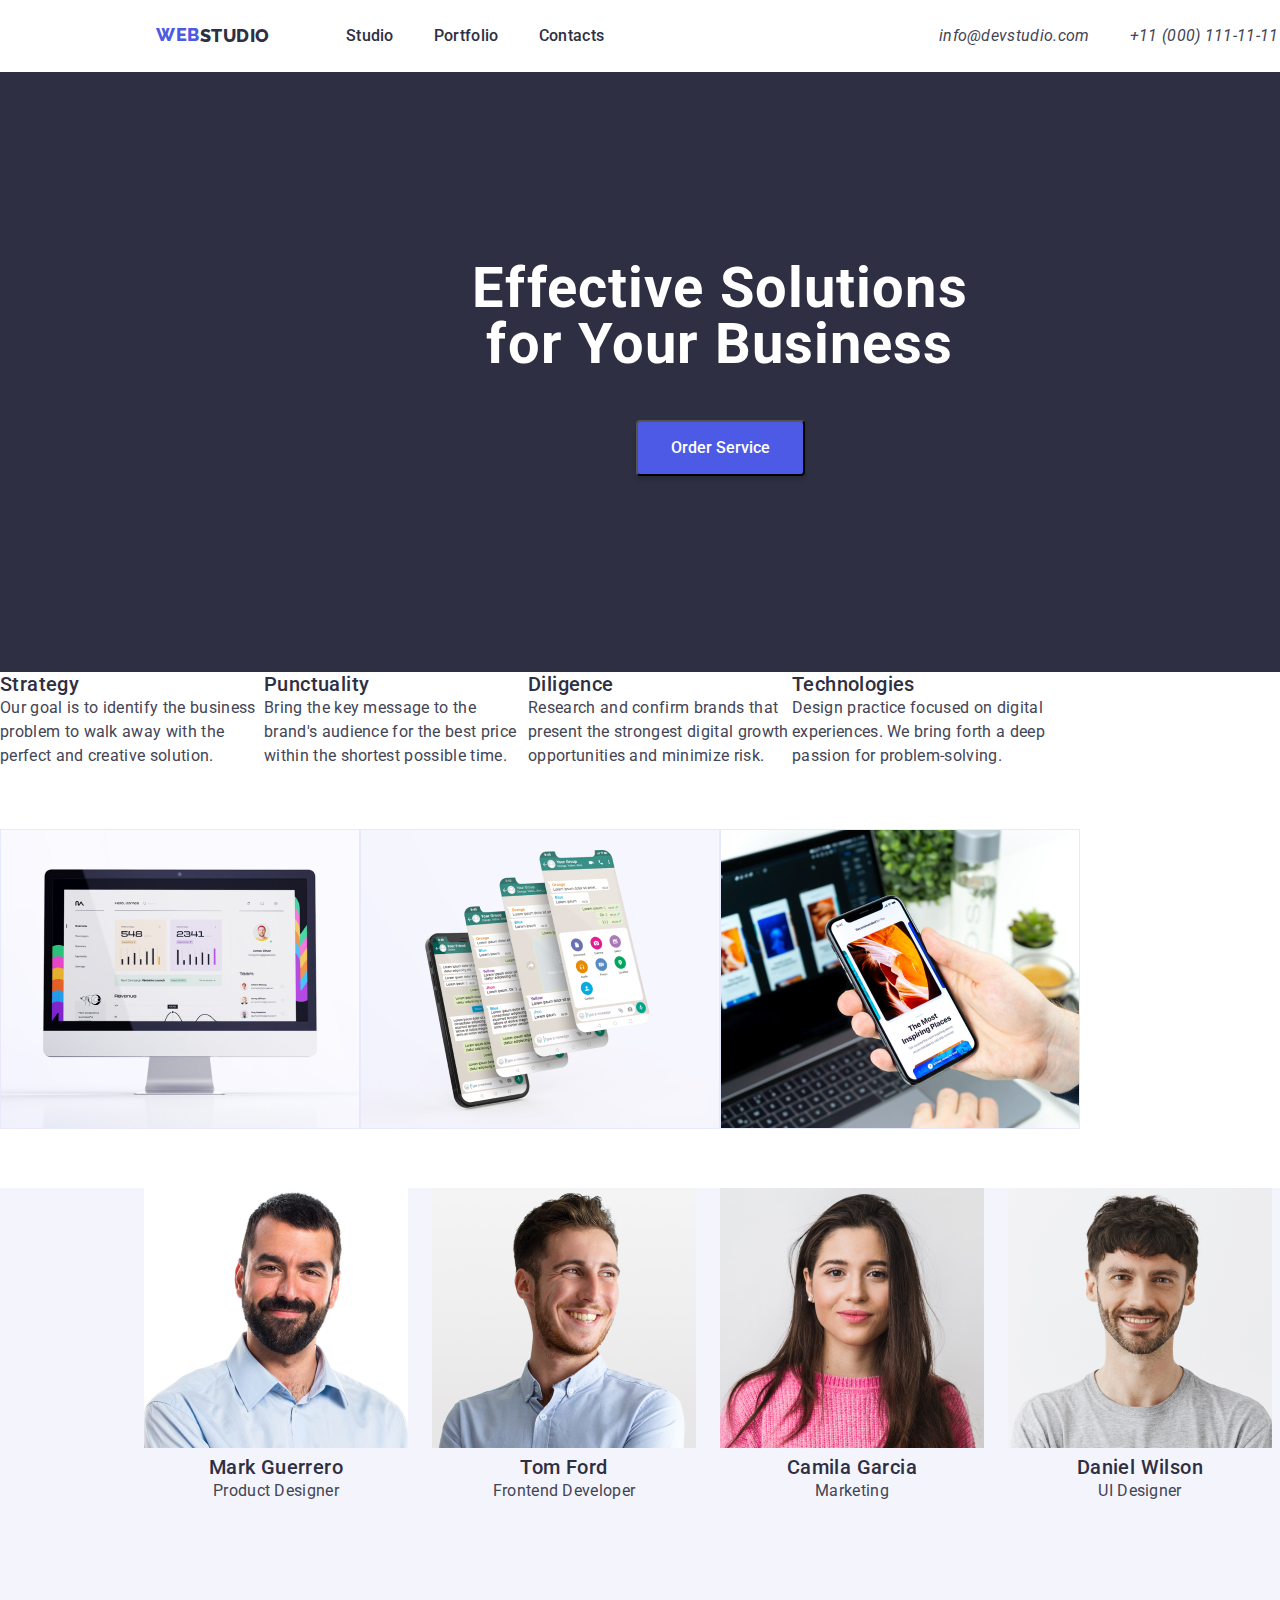
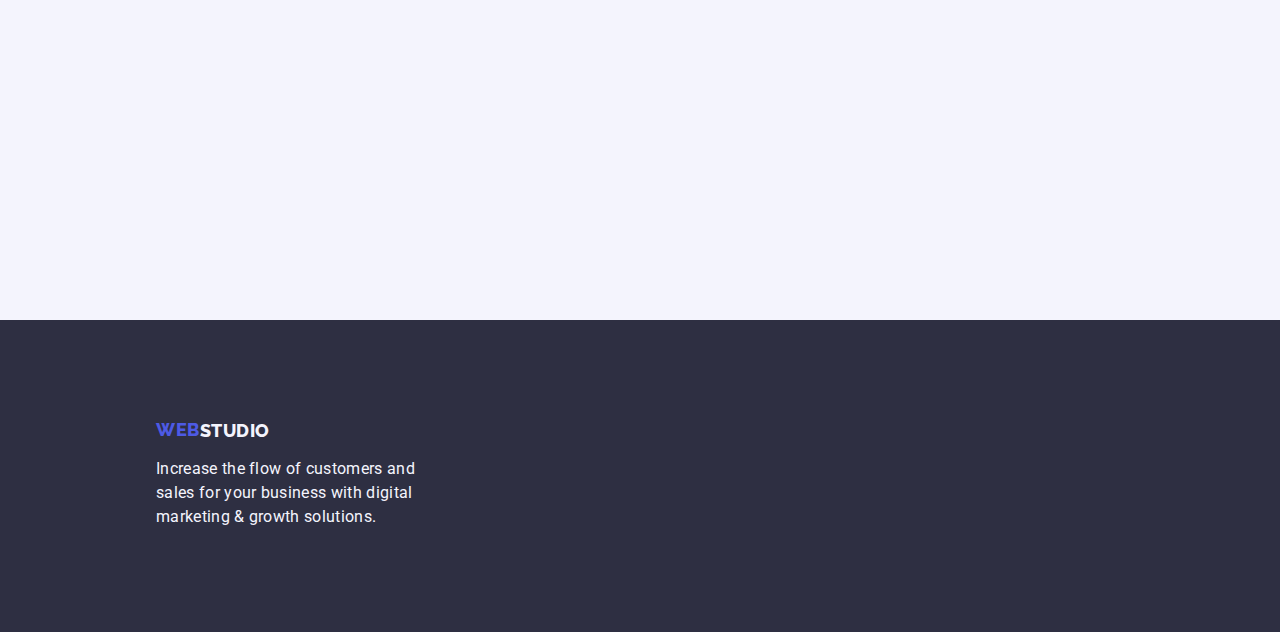
==== index.html @ 982a5fb9 "add  css" ====
<!DOCTYPE html>
<html lang="en">

<head>
    <meta charset="UTF-8">
    <meta http-equiv="X-UA-Compatible" content="IE=edge">
    <meta name="viewport" content="width=device-width, initial-scale=1.0">
    <!-- Raleway800  -->
    <!-- Roboto–400,500,700,900. -->
    <link rel="preconnect" href="https://fonts.googleapis.com">
    <link rel="preconnect" href="https://fonts.gstatic.com" crossorigin>
    <link
        href="https://fonts.googleapis.com/css2?family=Raleway:ital,wght@0,700;0,800;1,400&family=Roboto:wght@400;500;700;900&display=swap"
        rel="stylesheet">

    <link rel="stylesheet" href="./css/styles.css">
    <title>Main Page</title>

</head>

<body>
    <header class="header flex">

        <nav class="nav flex">
            <a class="logo link" href="./index.html">Web <span class="logo-continuation">Studio</span></a>
            <ul class="nav-items list flex">
                <li class="nav-item"><a class="nav-link link" href="./studio.html">Studio</a></li>
                <li class="nav-item"><a class="nav-link link" href="./portfolio.html">Portfolio</a></li>
                <li class="nav-item"><a class="nav-link link" href="./contacts.html">Contacts</a></li>
            </ul>
        </nav>
        <address class="address">
            <ul class="addreess-itms list flex">
                <li class="address-item class-mail "><a class="address-link link"
                        href="mailto:info@devstudio.com">info@devstudio.com</a></li>
                <li class="address-item"><a class="address-link link" href="tel:+110001111111">+11 (000) 111-11-11</a>
                </li>
            </ul>
        </address>
    </header>
    <main class="main">
        <section class="hero">
            <h1 class="hero-header">Effective Solutions <br>
                for Your Business</h1>
            <div class="order-service-div">
                <button class="order-service" type="button">Order Service</button>
            </div>

        </section>
        <section class="section-feature">
            <h2>Strategy, Punctuality, Diligence, Technologies.</h2>
            <ul class="feature">
                <li class="feature-item list">
                    <h3 class="feature-header">Strategy</h3>
                    <p>Our goal is to identify the business
                        problem to walk away with the perfect and creative solution.</p>
                </li>
                <li class="feature-item list">
                    <h3 class="feature-header">Punctuality</h3>
                    <p>Bring the key message to the brand's audience for the best price within the shortest possible
                        time.</p>
                </li>
                <li class="feature-item list">
                    <h3 class="feature-header">Diligence</h3>
                    <p>Research and confirm brands that present the strongest digital growth opportunities and
                        minimize
                        risk.</p>
                </li>
                <li class="feature-item list">
                    <h3 class="feature-header">Technologies</h3>
                    <p>Design practice focused on digital experiences. We bring forth a deep passion for
                        problem-solving.</p>
                </li>
            </ul>
        </section>
        <section class="section-works">
            <h2 class="items-header">What are we doing</h2>
            <ul class="works-item list">
                <li><img src="./images/computer.jpg" alt="computer" width="360"></li>
                <li><img src="./images/smartphones.jpg" alt="smartphones" width="360"></li>
                <li><img src="./images/smartphone-in-hand.jpg" alt="smartphone in hend" width="360"></li>
            </ul>
        </section>
        <section class="section-crew">
            <h2 class="items-header">Our Team</h2>
            <ul class="crew">
                <li class="crew-item list"><img src="./images/mark.jpg" alt="Marks avatar" width="264">
                    <h3 class="crew-name">Mark Guerrero</h3>
                    <p class="crew-spec">Product Designer</p>
                </li>
                <li class="crew-item list"><img src="./images/tom.jpg" alt="Toms avatar" width="264">
                    <h3 class="crew-name">Tom Ford</h3>
                    <p class="crew-spec">Frontend Developer</p>
                </li>
                <li class="crew-item list"><img src="./images/camila.jpg" alt="Camilas avatar" width="264">
                    <h3 class="crew-name">Camila Garcia</h3>
                    <p class="crew-spec">Marketing</p>
                </li>
                <li class="crew-item list"><img src="./images/daniel.jpg" alt="Daniels avatar" width="264">
                    <h3 class="crew-name">Daniel Wilson</h3>
                    <p class="crew-spec">UI Designer</p>
                </li>
            </ul>
        </section>
    </main>
    <footer class="footer">
        <a class="logo link" href="./index.html">Web <span class="logo-continuation white">Studio</span></a>
        <p class="footer-text">Increase the flow of customers and sales for your business with digital marketing &
            growth
            solutions.</p>
    </footer>
</body>

</html>
---- css/styles.css ----
/* 
font-family: 'Raleway',
sans-serif;
font-family: 'Roboto',
sans-serif; 
*/
h2 {
    display: none;
}

:root {
    --background: #e5e5e5;
    --background-white: #FFFFFF;
    --background-seecon: #2E2F42;
    --background-primary: #F4F4FD;
    --iris: #4D5AE5;
    --slate: #434455;
    --CORNFLOWER: #E7E9FC;
    --hover: #404BBF;
}

* {
    padding: 0;
    margin: 0;
}

.list {
    list-style-type: none;
}

.link {
    text-decoration: none;
}

body {
    font-family: 'Roboto', sans-serif;
    font-weight: 400;
    font-size: 16px;
    line-height: 1.5;
    letter-spacing: 0.02em;
    color: var(--slate);
    width: 1440px;
    background-color: var(--background-white);
}

/* NAVIGATION */
.header {
    width: 1440px;
    height: 72px;
}

.logo {
    font-family: 'Raleway', sans-serif;
    font-weight: 800;
    font-size: 18px;
    line-height: 1.16;
    display: flex;
    align-items: center;
    letter-spacing: 0.03em;
    text-transform: uppercase;
    color: var(--iris);
    margin: 24px 76px 0 156px;
}

.logo-continuation {
    font-family: 'Raleway', sans-serif;
    font-style: normal;
    font-weight: 800;
    font-size: 18px;
    line-height: 21px;
    display: flex;
    align-items: center;
    letter-spacing: 0.03em;
    text-transform: uppercase;
    color: var(--background-seecon);
}

.flex {
    display: flex;
    align-items: baseline;

}

.nav-items {
    width: 261px;
    height: 24px;
    /* background-color: #4D5AE5; */
}

.nav-link {
    font-family: 'Roboto', sans-serif;
    font-weight: 500;
    font-size: 16px;
    line-height: 1.5;
    letter-spacing: 0.02em;
    color: var(--background-seecon);
    margin-right: 40px;
}

.nav-link:hover,
.nav-link:focus {
    color: var(--hover);
}

.address-link {
    font-family: 'Roboto', sans-serif;
    font-weight: 400;
    font-size: 16px;
    line-height: 1.5;
    letter-spacing: 0.02em;
    color: var(--slate);
}

.address-link:hover,
.address-link:focus {
    color: var(--hover);
}

.class-mail {
    margin: 24px 40px 0 332px;
}

/* HERO */
.hero {
    width: 1440px;
    height: 600px;
    align-items: center;
    background-color: var(--background-seecon);
}

.hero-header {
    font-family: 'Roboto', sans-serif;
    font-weight: 700;
    font-size: 56px;
    line-height: 1;

    text-align: center;
    letter-spacing: 0.02em;
    color: var(--background-white);
    padding: 188px 0 48px 0;

}

.order-service {
    width: 169px;
    height: 56px;
    background-color: var(--iris);
    font-family: 'Roboto', sans-serif;
    font-weight: 500;
    font-size: 16px;
    line-height: 1.5;
    border-radius: 4px;
    color: var(--background-white);
    box-shadow: 0px 4px 4px rgba(0, 0, 0, 0.15);
    border-radius: 4px;
    margin: 0 0 0 636px;
}

.order-service:hover,
.order-service:focus {
    background-color: var(--hover);
}

/* FEATURE */
/* .section-feature {
    background-color: var(--background-white);
} */

/* .section-feature .feature {} */

.feature {
    display: inline-flex;
}

.feature-item {
    width: 264px;
    height: 104px;
    /* background-color: #404BBF; */
}

.feature .feature-header {
    font-weight: 500;
    font-size: 20px;
    line-height: 24px;
    letter-spacing: 0.02em;
    color: var(--background-seecon);
}

/* WORKS */
/* .section-works { 
    background-color: var(--background-white);
}*/

.works-item {
    display: flex;
    align-items: center;
    width: 1128px;
    height: 412px;
}

.items-header {

    font-family: 'Roboto', sans-serif;
    font-weight: 700;
    font-size: 36px;
    line-height: 1.1;
    text-align: center;
    letter-spacing: 0.02em;
    text-transform: capitalize;
    color: var(--background-seecon);
    padding-top: 120px;
}

/* 🧝‍♂️CREW */
.section-crew {
    background-color: var(--background-primary);
    width: 1440px;
    height: 732px;
}

.section-crew .crew-name {
    font-family: 'Roboto', sans-serif;
    font-weight: 500;
    font-size: 20px;
    line-height: 1.2;
    letter-spacing: 0.02em;
    text-align: center;
    color: var(--background-seecon);
}

.crew-item {
    margin-right: 24px;
}

/* .section-crew>.items-header {
    margin: 120px auto;
} */

.section-crew .crew {
    display: flex;
    justify-content: center;
}

.crew-spec {

    text-align: center;
}

/* FOOTER */

.footer {
    width: 1440px;
    height: 312px;
    background-color: var(--background-seecon);
}

.white {
    color: var(--background-primary);
}

.footer .logo {
    margin-top: 0;
    padding-top: 100px;
}

.footer-text {
    width: 264px;
    height: 72px;
    font-weight: 400;
    font-size: 16px;
    line-height: 1.5;
    letter-spacing: 0.02em;
    margin: 16px 0 0 156px;
    color: var(--background-primary);
}

.header {
    width: 1440;
    height: 72;
    background-color: #ffffff;
    border-color: #E7E9FC;
    display: inline-flex;
}

.nav-items {
    display: inline-flex;
    flex-direction: row;
    justify-content: space-between;
}

/* PORTFOLIO */
.batton-clasik {
    font-family: 'Roboto', sans-serif;
    font-style: normal;
    font-weight: 500;
    font-size: 16px;
    line-height: 1.5;
    display: flex;
    align-items: center;
    text-align: center;
    letter-spacing: 0.04em;
    color: var(--iris);
    background-color: var(--background-primary);
}

.batton-clasik:hover,
.batton-clasik:focus {
    background-color: var(--hover);
    color: var(--background-white);
}

.servises-name {
    font-family: 'Roboto', sans-serif;
    font-style: normal;
    font-weight: 500;
    font-size: 20px;
    line-height: 1.2;
    /* identical to box height, or 120% */

    letter-spacing: 0.02em;

    /* NAVY BLUE */

    color: var(--background-seecon);
}
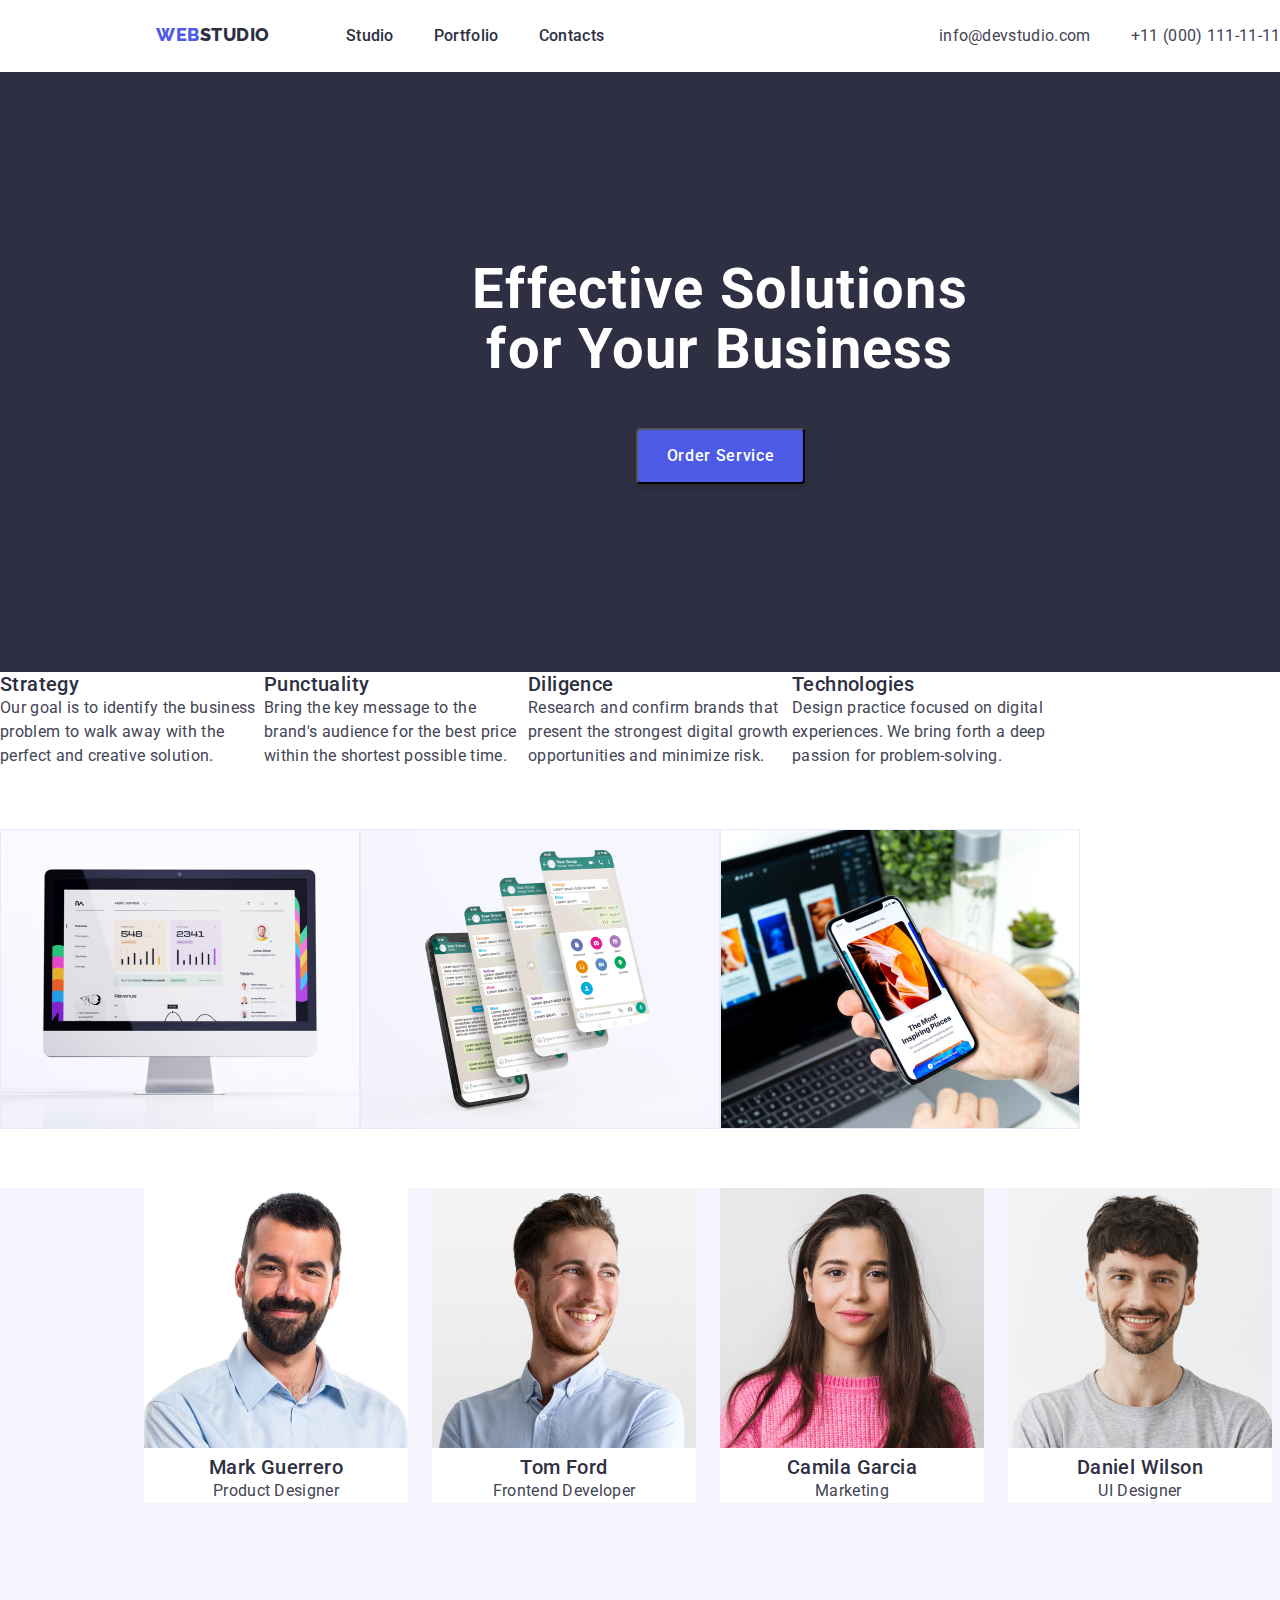
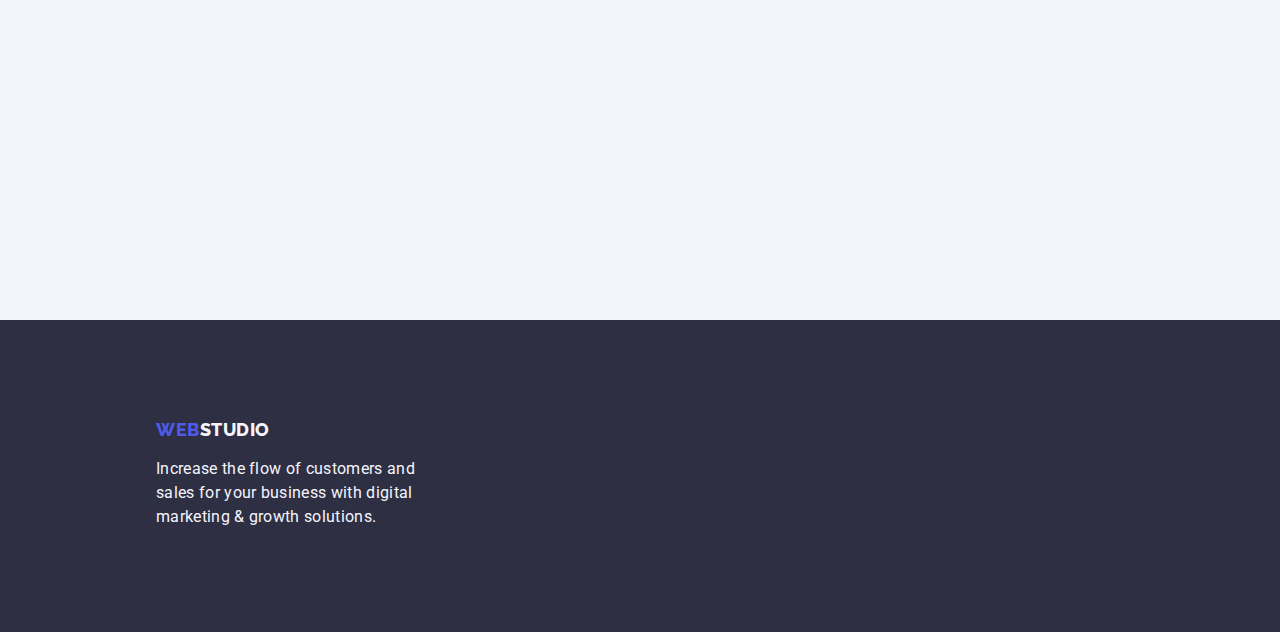
==== commit 0c1b04e2: "fix portfolio heder" ====
--- a/index.html
+++ b/index.html
@@ -24,9 +24,9 @@
         <nav class="nav flex">
             <a class="logo link" href="./index.html">Web <span class="logo-continuation">Studio</span></a>
             <ul class="nav-items list flex">
-                <li class="nav-item"><a class="nav-link link" href="./studio.html">Studio</a></li>
+                <li class="nav-item"><a class="nav-link link" href="./index.html">Studio</a></li>
                 <li class="nav-item"><a class="nav-link link" href="./portfolio.html">Portfolio</a></li>
-                <li class="nav-item"><a class="nav-link link" href="./contacts.html">Contacts</a></li>
+                <li class="nav-item"><a class="nav-link link" href="">Contacts</a></li>
             </ul>
         </nav>
         <address class="address">
@@ -42,33 +42,35 @@
         <section class="hero">
             <h1 class="hero-header">Effective Solutions <br>
                 for Your Business</h1>
-            <div class="order-service-div">
-                <button class="order-service" type="button">Order Service</button>
-            </div>
+            <button class="order-service" type="button">Order Service</button>
+
 
         </section>
         <section class="section-feature">
-            <h2>Strategy, Punctuality, Diligence, Technologies.</h2>
-            <ul class="feature">
+            <h2 class="hiden-header" hidden>Strategy, Punctuality, Diligence, Technologies.</h2>
+            <ul class="feature list">
                 <li class="feature-item list">
                     <h3 class="feature-header">Strategy</h3>
-                    <p>Our goal is to identify the business
+                    <p class="feature-paragraf">Our goal is to identify the business
                         problem to walk away with the perfect and creative solution.</p>
                 </li>
                 <li class="feature-item list">
                     <h3 class="feature-header">Punctuality</h3>
-                    <p>Bring the key message to the brand's audience for the best price within the shortest possible
+                    <p class="feature-paragraf">Bring the key message to the brand's audience for the best price within
+                        the shortest possible
                         time.</p>
                 </li>
                 <li class="feature-item list">
                     <h3 class="feature-header">Diligence</h3>
-                    <p>Research and confirm brands that present the strongest digital growth opportunities and
+                    <p class="feature-paragraf">Research and confirm brands that present the strongest digital growth
+                        opportunities and
                         minimize
                         risk.</p>
                 </li>
                 <li class="feature-item list">
                     <h3 class="feature-header">Technologies</h3>
-                    <p>Design practice focused on digital experiences. We bring forth a deep passion for
+                    <p class="feature-paragraf">Design practice focused on digital experiences. We bring forth a deep
+                        passion for
                         problem-solving.</p>
                 </li>
             </ul>
@@ -83,7 +85,7 @@
         </section>
         <section class="section-crew">
             <h2 class="items-header">Our Team</h2>
-            <ul class="crew">
+            <ul class="crew list">
                 <li class="crew-item list"><img src="./images/mark.jpg" alt="Marks avatar" width="264">
                     <h3 class="crew-name">Mark Guerrero</h3>
                     <p class="crew-spec">Product Designer</p>
--- a/css/styles.css
+++ b/css/styles.css
@@ -67,7 +67,7 @@
     font-style: normal;
     font-weight: 800;
     font-size: 18px;
-    line-height: 21px;
+    line-height: 1.16;
     display: flex;
     align-items: center;
     letter-spacing: 0.03em;
@@ -104,6 +104,7 @@
 
 .address-link {
     font-family: 'Roboto', sans-serif;
+    font-style: normal;
     font-weight: 400;
     font-size: 16px;
     line-height: 1.5;
@@ -132,7 +133,7 @@
     font-family: 'Roboto', sans-serif;
     font-weight: 700;
     font-size: 56px;
-    line-height: 1;
+    line-height: 1.07;
 
     text-align: center;
     letter-spacing: 0.02em;
@@ -154,6 +155,7 @@
     box-shadow: 0px 4px 4px rgba(0, 0, 0, 0.15);
     border-radius: 4px;
     margin: 0 0 0 636px;
+    letter-spacing: 0.04em;
 }
 
 .order-service:hover,
@@ -181,7 +183,7 @@
 .feature .feature-header {
     font-weight: 500;
     font-size: 20px;
-    line-height: 24px;
+    line-height: 1.2;
     letter-spacing: 0.02em;
     color: var(--background-seecon);
 }
@@ -203,7 +205,7 @@
     font-family: 'Roboto', sans-serif;
     font-weight: 700;
     font-size: 36px;
-    line-height: 1.1;
+    line-height: 1.11;
     text-align: center;
     letter-spacing: 0.02em;
     text-transform: capitalize;
@@ -230,6 +232,7 @@
 
 .crew-item {
     margin-right: 24px;
+    background-color: var(--background-white);
 }
 
 /* .section-crew>.items-header {
@@ -299,6 +302,7 @@
     align-items: center;
     text-align: center;
     letter-spacing: 0.04em;
+    cursor: pointer;
     color: var(--iris);
     background-color: var(--background-primary);
 }
